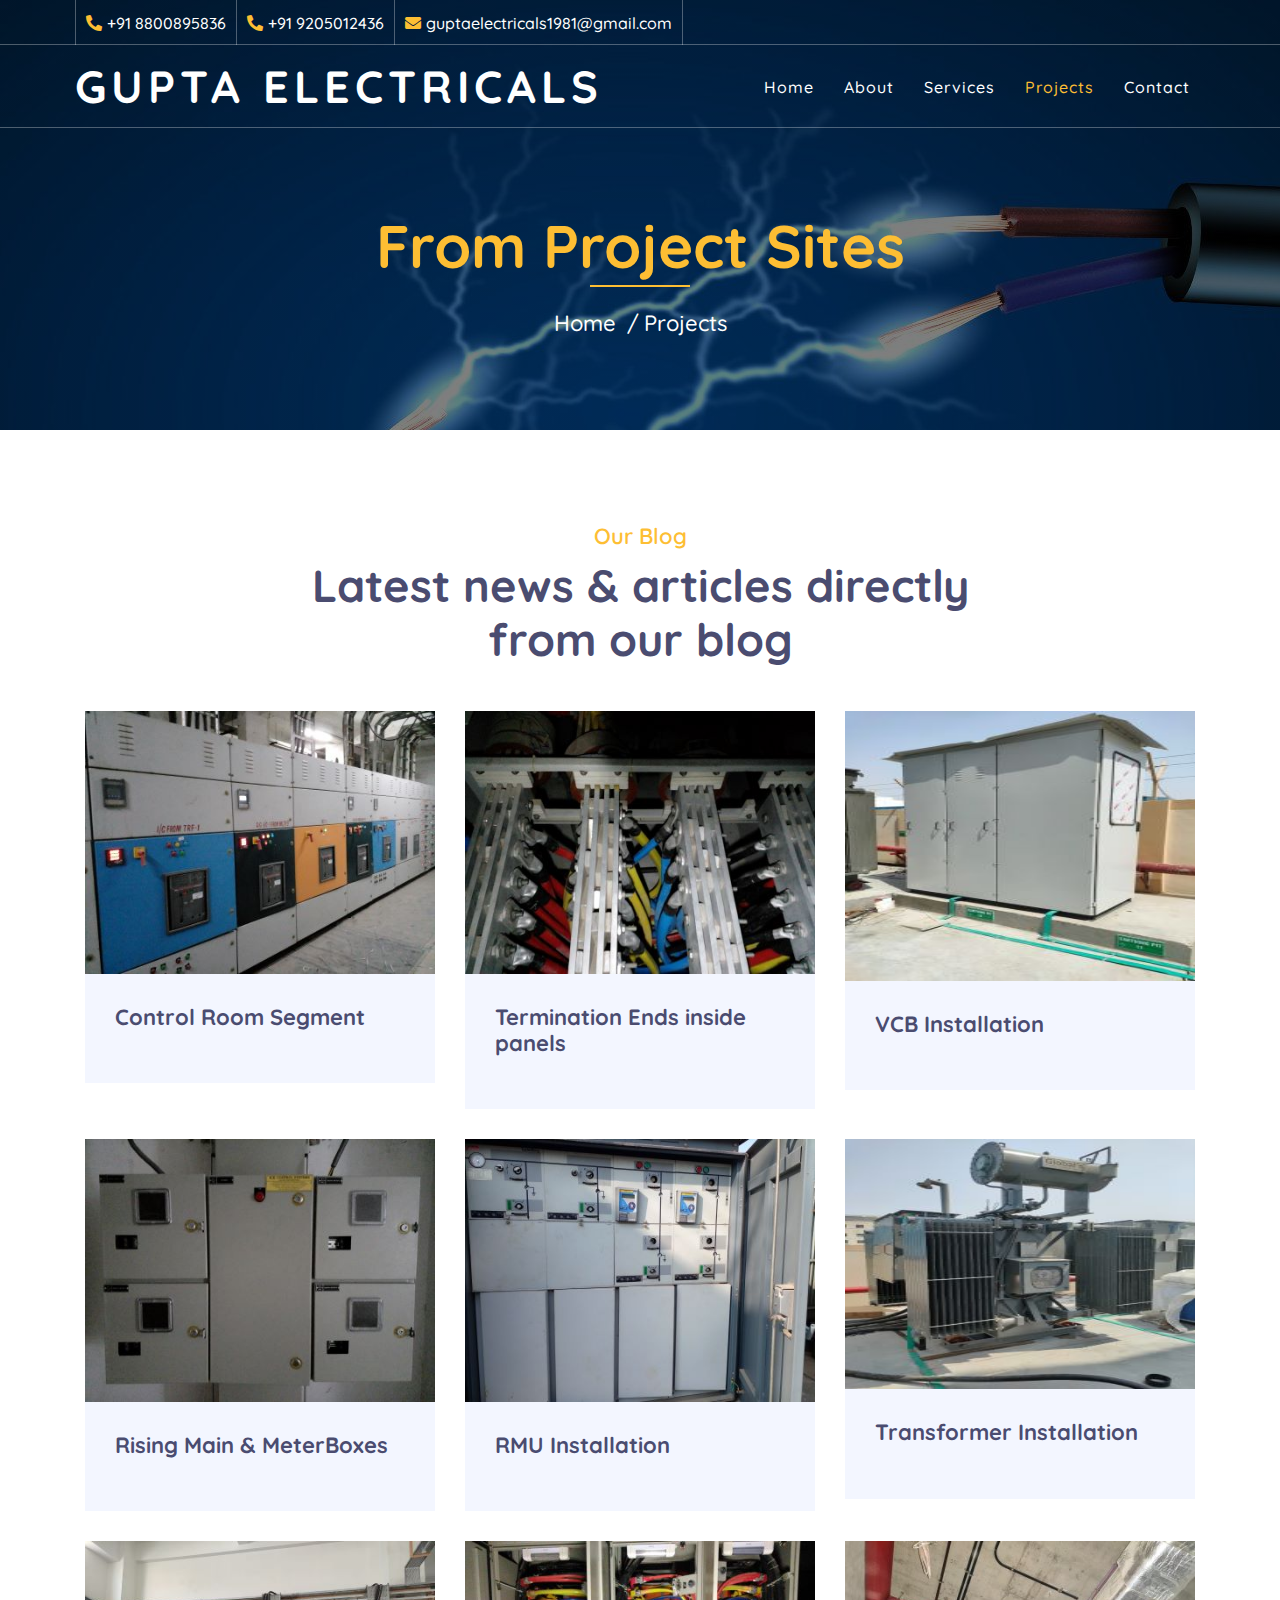
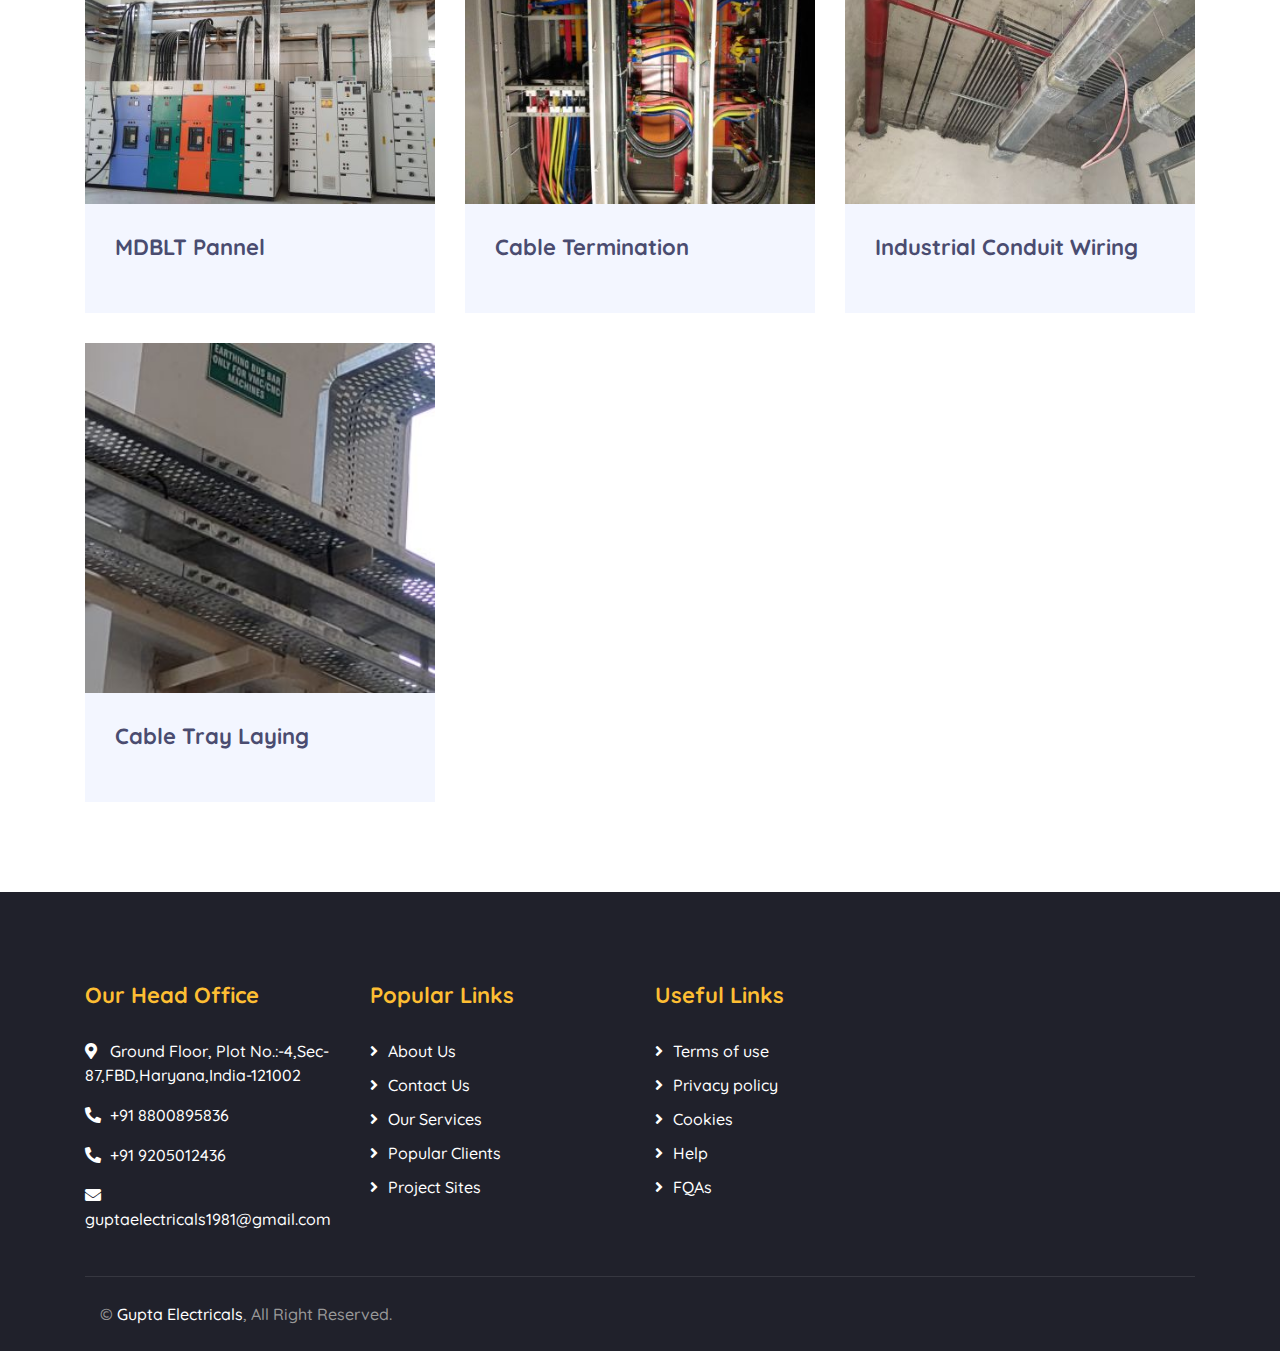
==== projects.html @ f9ee36ad "first commit" ====
<!DOCTYPE html>
<html lang="en">
  <head>
    <meta charset="utf-8" />
    <title>Gupta Electricals-Projects</title>
    <meta content="width=device-width, initial-scale=1.0" name="viewport" />
    <meta content="Free Website Template" name="keywords" />
    <meta content="Free Website Template" name="description" />

    <!-- Favicon -->
    <link href="img/favicon.ico" rel="icon" />

    <!-- Google Font -->
    <link
      href="https://fonts.googleapis.com/css2?family=Quicksand:wght@300;400;500;600;700&display=swap"
      rel="stylesheet"
    />

    <!-- CSS Libraries -->
    <link
      href="https://stackpath.bootstrapcdn.com/bootstrap/4.4.1/css/bootstrap.min.css"
      rel="stylesheet"
    />
    <link
      href="https://cdnjs.cloudflare.com/ajax/libs/font-awesome/5.10.0/css/all.min.css"
      rel="stylesheet"
    />
    <link href="lib/flaticon/font/flaticon.css" rel="stylesheet" />
    <link href="lib/animate/animate.min.css" rel="stylesheet" />
    <link href="lib/owlcarousel/assets/owl.carousel.min.css" rel="stylesheet" />

    <!-- Template Stylesheet -->
    <link href="css/style.css" rel="stylesheet" />
  </head>

  <body>
    <!-- Top Bar Start -->
    <div class="top-bar d-none d-md-block">
      <div class="container-fluid">
        <div class="row">
          <div class="col-md-8">
            <div class="top-bar-left">
              <div class="text">
                <i class="fa fa-phone-alt"></i>
                <p>+91 8800895836</p>
              </div>

              <div class="text">
                <i class="fa fa-phone-alt"></i>

                <p>+91 9205012436</p>
              </div>
              <div class="text">
                <i class="fa fa-envelope"></i>
                <p>guptaelectricals1981@gmail.com</p>
              </div>
            </div>
          </div>
          <!-- <div class="col-md-4">
            <div class="top-bar-right">
              <div class="social">
                <a href=""><i class="fab fa-twitter"></i></a>
                <a href=""><i class="fab fa-facebook-f"></i></a>
                <a href=""><i class="fab fa-linkedin-in"></i></a>
                <a href=""><i class="fab fa-instagram"></i></a>
              </div>
            </div>
          </div> -->
        </div>
      </div>
    </div>
    <!-- Top Bar End -->

    <!-- Nav Bar Start -->
    <div class="navbar navbar-expand-lg bg-dark navbar-dark">
      <div class="container-fluid">
        <a href="index.html" class="navbar-brand">GUPTA ELECTRICALS</a>
        <button
          type="button"
          class="navbar-toggler"
          data-toggle="collapse"
          data-target="#navbarCollapse"
        >
          <span class="navbar-toggler-icon"></span>
        </button>

        <div
          class="collapse navbar-collapse justify-content-between"
          id="navbarCollapse"
        >
          <div class="navbar-nav ml-auto">
            <a href="index.html" class="nav-item nav-link">Home</a>
            <a href="about.html" class="nav-item nav-link">About</a>
            <a href="services.html" class="nav-item nav-link">Services</a>

            <a href="projects.html" class="nav-item nav-link active"
              >Projects</a
            >
            <!-- <div class="nav-item dropdown">
              <a
                href="#"
                class="nav-link dropdown-toggle"
                data-toggle="dropdown"
                >Pages</a
              >
              <div class="dropdown-menu">
                <a href="single.html" class="dropdown-item">Detail Page</a>
                <a href="service.html" class="dropdown-item">What We Do</a>
                <a href="team.html" class="dropdown-item">Meet The Team</a>
                <a href="donate.html" class="dropdown-item">Donate Now</a>
                <a href="volunteer.html" class="dropdown-item"
                  >Become A Volunteer</a
                >
              </div>
            </div> -->
            <a href="contact.html" class="nav-item nav-link">Contact</a>
          </div>
        </div>
      </div>
    </div>
    <!-- Nav Bar End -->

    <!-- Page Header Start -->
    <div class="page-header">
      <div class="container">
        <div class="row">
          <div class="col-12">
            <h2>From Project Sites</h2>
          </div>
          <div class="col-12">
            <a href="">Home</a>
            <a href="">Projects</a>
          </div>
        </div>
      </div>
    </div>
    <!-- Page Header End -->

    <!-- Blog Start -->
    <div class="blog">
      <div class="container">
        <div class="section-header text-center">
          <p>Our Blog</p>
          <h2>Latest news & articles directly from our blog</h2>
        </div>
        <div class="row">
          <div class="col-lg-4">
            <div class="blog-item">
              <div class="blog-img">
                <img src="img/sites-1.jpg" alt="Image" />
              </div>
              <div class="blog-text">
                <h3><a href="#">Control Room Segment</a></h3>
              </div>
            </div>
          </div>
          <div class="col-lg-4">
            <div class="blog-item">
              <div class="blog-img">
                <img src="img/sites-2.jpg" alt="Image" />
              </div>
              <div class="blog-text">
                <h3><a href="#">Termination Ends inside panels</a></h3>
              </div>
            </div>
          </div>
          <div class="col-lg-4">
            <div class="blog-item">
              <div class="blog-img">
                <img src="img/projects-6.jpg" height="270" alt="Image" />
              </div>
              <div class="blog-text">
                <h3><a href="#">VCB Installation</a></h3>
              </div>
            </div>
          </div>
          <div class="col-lg-4">
            <div class="blog-item">
              <div class="blog-img">
                <img src="img/projects-12.jpg" alt="Image" />
              </div>
              <div class="blog-text">
                <h3><a href="#">Rising Main & MeterBoxes</a></h3>
              </div>
            </div>
          </div>
          <div class="col-lg-4">
            <div class="blog-item">
              <div class="blog-img">
                <img src="img/projects-11.jpg" alt="Image" />
              </div>
              <div class="blog-text">
                <h3><a href="#">RMU Installation</a></h3>
              </div>
            </div>
          </div>
          <div class="col-lg-4">
            <div class="blog-item">
              <div class="blog-img">
                <img src="img/projects-13.jpg" height="250" alt="Image" />
              </div>
              <div class="blog-text">
                <h3><a href="#">Transformer Installation</a></h3>
              </div>
            </div>
          </div>
          <div class="col-lg-4">
            <div class="blog-item">
              <div class="blog-img">
                <img width="10" src="img/projects-3.jpg" alt="Image" />
              </div>
              <div class="blog-text">
                <h3><a href="#">MDBLT Pannel</a></h3>
              </div>
            </div>
          </div>
          <div class="col-lg-4">
            <div class="blog-item">
              <div class="blog-img">
                <img src="img/projects-5.jpg" alt="Image" />
              </div>
              <div class="blog-text">
                <h3><a href="#">Cable Termination</a></h3>
              </div>
            </div>
          </div>
          <div class="col-lg-4">
            <div class="blog-item">
              <div class="blog-img">
                <img src="img/projects-10.jpg" alt="Image" />
              </div>
              <div class="blog-text">
                <h3><a href="#">Industrial Conduit Wiring</a></h3>
              </div>
            </div>
          </div>
          <div class="col-lg-4">
            <div class="blog-item">
              <div class="blog-img">
                <img src="img/projects-4.jpg" alt="Image" />
              </div>
              <div class="blog-text">
                <h3><a href="#">Cable Tray Laying</a></h3>
              </div>
            </div>
          </div>
        </div>
      </div>
    </div>
    <!-- Blog End -->

    <!-- Footer Start -->
    <div class="footer">
      <div class="container">
        <div class="row">
          <div class="col-lg-3 col-md-6">
            <div class="footer-contact">
              <h2>Our Head Office</h2>
              <p>
                <i class="fa fa-map-marker-alt"></i>Ground Floor, Plot
                No.:-4,Sec-87,FBD,Haryana,India-121002
              </p>
              <p><i class="fa fa-phone-alt"></i>+91 8800895836</p>
              <p><i class="fa fa-phone-alt"></i>+91 9205012436</p>
              <p>
                <i class="fa fa-envelope"></i>guptaelectricals1981@gmail.com
              </p>
            </div>
          </div>
          <div class="col-lg-3 col-md-6">
            <div class="footer-link">
              <h2>Popular Links</h2>
              <a href="">About Us</a>
              <a href="">Contact Us</a>
              <a href="">Our Services</a>
              <a href="">Popular Clients</a>
              <a href="">Project Sites</a>
            </div>
          </div>
          <div class="col-lg-3 col-md-6">
            <div class="footer-link">
              <h2>Useful Links</h2>
              <a href="">Terms of use</a>
              <a href="">Privacy policy</a>
              <a href="">Cookies</a>
              <a href="">Help</a>
              <a href="">FQAs</a>
            </div>
          </div>
        </div>
      </div>
      <div class="container copyright">
        <div class="row">
          <div class="col-md-6">
            <p>&copy; <a href="#">Gupta Electricals</a>, All Right Reserved.</p>
          </div>
          <div class="col-md-6"></div>
        </div>
      </div>
    </div>
    <!-- Footer End -->

    <!-- Back to top button -->
    <a href="#" class="back-to-top"><i class="fa fa-chevron-up"></i></a>

    <!-- Pre Loader -->
    <div id="loader" class="show">
      <div class="loader"></div>
    </div>

    <!-- JavaScript Libraries -->
    <script src="https://code.jquery.com/jquery-3.4.1.min.js"></script>
    <script src="https://stackpath.bootstrapcdn.com/bootstrap/4.4.1/js/bootstrap.bundle.min.js"></script>
    <script src="lib/easing/easing.min.js"></script>
    <script src="lib/owlcarousel/owl.carousel.min.js"></script>
    <script src="lib/waypoints/waypoints.min.js"></script>
    <script src="lib/counterup/counterup.min.js"></script>
    <script src="lib/parallax/parallax.min.js"></script>

    <!-- Contact Javascript File -->
    <script src="mail/jqBootstrapValidation.min.js"></script>
    <script src="mail/contact.js"></script>

    <!-- Template Javascript -->
    <script src="js/main.js"></script>
  </body>
</html>
---- lib/flaticon/font/flaticon.css ----
/*
  	Flaticon icon font: Flaticon
  	Creation date: 30/09/2020 10:47
  	*/

@font-face {
  font-family: "Flaticon";
  src: url("./Flaticon.eot");
  src: url("./Flaticon.eot?#iefix") format("embedded-opentype"),
       url("./Flaticon.woff2") format("woff2"),
       url("./Flaticon.woff") format("woff"),
       url("./Flaticon.ttf") format("truetype"),
       url("./Flaticon.svg#Flaticon") format("svg");
  font-weight: normal;
  font-style: normal;
}

@media screen and (-webkit-min-device-pixel-ratio:0) {
  @font-face {
    font-family: "Flaticon";
    src: url("./Flaticon.svg#Flaticon") format("svg");
  }
}

[class^="flaticon-"]:before, [class*=" flaticon-"]:before,
[class^="flaticon-"]:after, [class*=" flaticon-"]:after {   
  font-family: Flaticon;
        font-size: 20px;
font-style: normal;
margin-left: 20px;
}

.flaticon-water:before { content: "\f100"; }
.flaticon-healthcare:before { content: "\f101"; }
.flaticon-diet:before { content: "\f102"; }
.flaticon-education:before { content: "\f103"; }
.flaticon-home:before { content: "\f104"; }
.flaticon-charity:before { content: "\f105"; }
.flaticon-social-care:before { content: "\f106"; }
.flaticon-kindness:before { content: "\f107"; }
.flaticon-donation:before { content: "\f108"; }
.flaticon-woman:before { content: "\f109"; }
---- css/style.css ----
/*******************************/
/********* General CSS *********/
/*******************************/
body {
  color: #777777;
  font-weight: 500;
  background: #ffffff;
  font-family: "Quicksand", sans-serif;
}

h1,
h2,
h3,
h4,
h5,
h6 {
  color: #4a4c70;
}

a {
  color: #4a4c70;
  transition: 0.3s;
}

a:hover,
a:active,
a:focus {
  color: #fdbe33;
  outline: none;
  text-decoration: none;
}

.btn.btn-custom {
  padding: 12px 20px;
  text-align: center;
  font-size: 16px;
  font-weight: 500;
  color: #777777;
  border-radius: 0;
  border: 2px solid #fdbe33;
  box-shadow: inset 0 0 0 0 #fdbe33;
  transition: ease-out 0.3s;
  -webkit-transition: ease-out 0.3s;
  -moz-transition: ease-out 0.3s;
}

.btn.btn-custom:hover {
  color: #20212b;
  box-shadow: inset 0 0 0 30px #fdbe33;
}

.btn:focus,
.form-control:focus {
  box-shadow: none;
}

.container-fluid {
  max-width: 1366px;
}

[class^="flaticon-"]:before,
[class*=" flaticon-"]:before,
[class^="flaticon-"]:after,
[class*=" flaticon-"]:after {
  font-size: inherit;
  margin-left: 0;
}

/**********************************/
/****** Loader & Back to Top ******/
/**********************************/
#loader {
  position: fixed;
  top: 0;
  right: 0;
  bottom: 0;
  left: 0;
  display: flex;
  align-items: center;
  justify-content: center;
  background: #ffffff;
  opacity: 0;
  visibility: hidden;
  -webkit-transition: opacity 0.3s ease-out, visibility 0s linear 0.3s;
  -o-transition: opacity 0.3s ease-out, visibility 0s linear 0.3s;
  transition: opacity 0.3s ease-out, visibility 0s linear 0.3s;
  z-index: 999;
}

#loader.show {
  -webkit-transition: opacity 0.6s ease-out, visibility 0s linear 0s;
  -o-transition: opacity 0.6s ease-out, visibility 0s linear 0s;
  transition: opacity 0.6s ease-out, visibility 0s linear 0s;
  visibility: visible;
  opacity: 1;
}

#loader .loader {
  position: relative;
  width: 45px;
  height: 45px;
  border: 5px solid #dddddd;
  border-top: 5px solid #fdbe33;
  border-radius: 50%;
  -webkit-animation: spin 2s linear infinite;
  animation: spin 2s linear infinite;
}

@-webkit-keyframes spin {
  0% {
    -webkit-transform: rotate(0deg);
  }
  100% {
    -webkit-transform: rotate(360deg);
  }
}

@keyframes spin {
  0% {
    transform: rotate(0deg);
  }
  100% {
    transform: rotate(360deg);
  }
}

.back-to-top {
  position: fixed;
  display: none;
  background: #fdbe33;
  width: 44px;
  height: 44px;
  text-align: center;
  line-height: 1;
  font-size: 22px;
  right: 15px;
  bottom: 15px;
  transition: background 0.5s;
  z-index: 9;
}

.back-to-top i {
  color: #4a4c70;
  padding-top: 10px;
}

.back-to-top:hover {
  background: #4a4c70;
}

.back-to-top:hover i {
  color: #fdbe33;
}

/**********************************/
/********** Top Bar CSS ***********/
/**********************************/
.top-bar {
  position: absolute;
  height: 45px;
  width: 100%;
  top: 0;
  left: 0;
  z-index: 3;
  border-bottom: 1px solid rgba(255, 255, 255, 0.3);
}

.top-bar .top-bar-left {
  display: flex;
  align-items: center;
  justify-content: flex-start;
}

.top-bar .top-bar-right {
  display: flex;
  align-items: center;
  justify-content: flex-end;
}

.top-bar .text {
  display: flex;
  align-items: center;
  justify-content: center;
  flex-direction: row;
  height: 45px;
  padding: 0 10px;
  text-align: center;
  border-left: 1px solid rgba(255, 255, 255, 0.3);
}

.top-bar .text:last-child {
  border-right: 1px solid rgba(255, 255, 255, 0.3);
}

.top-bar .text i {
  font-size: 16px;
  color: #fdbe33;
  margin-right: 5px;
}

.top-bar .text p {
  color: #ffffff;
  font-size: 16px;
  font-weight: 500;
  margin: 0;
}

.top-bar .social {
  display: flex;
  height: 45px;
  font-size: 0;
  justify-content: flex-end;
}

.top-bar .social a {
  display: flex;
  align-items: center;
  justify-content: center;
  width: 45px;
  height: 100%;
  font-size: 16px;
  color: #fdbe33;
  border-right: 1px solid rgba(255, 255, 255, 0.3);
}

.top-bar .social a:first-child {
  border-left: 1px solid rgba(255, 255, 255, 0.3);
}

.top-bar .social a:hover {
  color: #ffffff;
  background: #fdbe33;
}

@media (min-width: 992px) {
  .top-bar {
    padding: 0 60px;
  }
}

/**********************************/
/*********** Nav Bar CSS **********/
/**********************************/
.navbar {
  position: relative;
  transition: 0.5s;
  z-index: 999;
}

.navbar.nav-sticky {
  position: fixed;
  top: 0;
  width: 100%;
  box-shadow: 0 2px 5px rgba(0, 0, 0, 0.3);
  transition: 0.5s;
}

.navbar .navbar-brand {
  margin: 0;
  color: #ffffff;
  font-size: 45px;
  line-height: 0px;
  font-weight: 700;
  letter-spacing: 5px;
  text-transform: uppercase;
}

.navbar .navbar-brand img {
  max-width: 100%;
  max-height: 40px;
}

.navbar-dark .navbar-nav .nav-link,
.navbar-dark .navbar-nav .nav-link:focus,
.navbar-dark .navbar-nav .nav-link:hover,
.navbar-dark .navbar-nav .nav-link.active {
  padding: 10px 15px 8px 15px;
  color: #ffffff;
}

.navbar-dark .navbar-nav .nav-link:hover,
.navbar-dark .navbar-nav .nav-link.active {
  color: #fdbe33;
  transition: none;
}

.navbar .dropdown-menu {
  margin-top: 0;
  border: 0;
  border-radius: 0;
  background: #f8f9fa;
}

@media (min-width: 992px) {
  .navbar {
    position: absolute;
    width: 100%;
    top: 45px;
    padding: 20px 60px;
    background: transparent !important;
    border-bottom: 1px solid rgba(255, 255, 255, 0.3);
    z-index: 9;
  }

  .navbar.nav-sticky {
    padding: 10px 60px;
    background: #20212b !important;
    border-bottom: none;
  }

  .page .navbar {
    background: #20212b !important;
  }

  .navbar a.nav-link {
    padding: 8px 15px;
    font-size: 16px;
    letter-spacing: 1px;
  }
}

@media (max-width: 991.98px) {
  .navbar {
    padding: 15px;
    background: #20212b !important;
  }

  .navbar a.nav-link {
    padding: 5px;
  }

  .navbar .dropdown-menu {
    box-shadow: none;
  }
}

/*******************************/
/********** Hero CSS ***********/
/*******************************/
.carousel {
  position: relative;
  width: 100%;
  min-height: 300px;
  background: #ffffff;
  margin-bottom: 45px;
}

.carousel .container-fluid {
  padding: 0;
}

.carousel .carousel-item {
  position: relative;
  width: 100%;
  min-height: 300px;
  display: flex;
  align-items: center;
  justify-content: center;
  flex-direction: column;
}

.carousel .carousel-img {
  position: relative;
  width: 100%;
  height: 100%;
  min-height: 300px;
  text-align: right;
  overflow: hidden;
}

.carousel .carousel-img::after {
  position: absolute;
  content: "";
  top: 0;
  right: 0;
  bottom: 0;
  left: 0;
  background: rgba(0, 0, 0, 0.5);
  z-index: 1;
}

.carousel .carousel-img img {
  width: 100%;
  height: 100%;
  object-fit: cover;
}

.carousel .carousel-text {
  position: absolute;
  max-width: 700px;
  display: flex;
  align-items: center;
  justify-content: center;
  flex-direction: column;
  z-index: 2;
}

.carousel .carousel-text h1 {
  text-align: center;
  color: #ffffff;
  font-size: 60px;
  font-weight: 700;
  margin-bottom: 20px;
}

.carousel .carousel-text p {
  color: #ffffff;
  text-align: center;
  font-size: 20px;
  margin-bottom: 25px;
}

.carousel .carousel-btn .btn.btn-custom {
  color: #ffffff;
}

.carousel .carousel-btn .btn.btn-custom:hover {
  color: #20212b;
}

.carousel .carousel-btn .btn:first-child {
  margin-right: 15px;
}

.carousel .owl-nav {
  position: absolute;
  width: 100%;
  height: 60px;
  top: calc(50% - 30px);
  left: 0;
  display: flex;
  justify-content: space-between;
  z-index: 9;
}

.carousel .owl-nav .owl-prev,
.carousel .owl-nav .owl-next {
  width: 60px;
  height: 60px;
  display: flex;
  align-items: center;
  justify-content: center;
  color: #fdbe33;
  background: rgba(256, 256, 256, 0.2);
  font-size: 22px;
  transition: 0.3s;
}

.carousel .owl-nav .owl-prev:hover,
.carousel .owl-nav .owl-next:hover {
  color: #ffffff;
  background: #fdbe33;
}

.carousel .owl-nav .owl-prev {
  margin-right: 2px;
}

.carousel .animated {
  -webkit-animation-duration: 1s;
  animation-duration: 1s;
}

#videoModal .modal-dialog {
  position: relative;
  max-width: 800px;
  margin: 60px auto 0 auto;
}

#videoModal .modal-body {
  position: relative;
  padding: 0px;
}

#videoModal .close {
  position: absolute;
  width: 30px;
  height: 30px;
  right: 0px;
  top: -30px;
  z-index: 999;
  font-size: 30px;
  font-weight: normal;
  color: #ffffff;
  background: #000000;
  opacity: 1;
}

@media (max-width: 991.98px) {
  .carousel .carousel-text h1 {
    font-size: 35px;
  }

  .carousel .carousel-text p {
    font-size: 16px;
  }

  .carousel .carousel-text .btn {
    padding: 12px 30px;
    font-size: 15px;
    letter-spacing: 0;
  }
}

@media (max-width: 767.98px) {
  .carousel .carousel-text h1 {
    font-size: 30px;
  }

  .carousel .carousel-text .btn {
    padding: 10px 25px;
    font-size: 15px;
    letter-spacing: 0;
  }
}

@media (max-width: 575.98px) {
  .carousel .carousel-text h1 {
    font-size: 25px;
  }

  .carousel .carousel-text .btn {
    padding: 8px 20px;
    font-size: 14px;
    letter-spacing: 0;
  }
}

/*******************************/
/******* Page Header CSS *******/
/*******************************/
.page-header {
  position: relative;
  margin-bottom: 45px;
  padding: 210px 0 90px 0;
  text-align: center;
  background: linear-gradient(rgba(0, 0, 0, 0.5), rgba(0, 0, 0, 0.5)),
    url(../img/wp8213823.jpg);
  background-attachment: fixed;
  background-position: center;
  background-repeat: no-repeat;
  background-size: cover;
}

.page-header h2 {
  position: relative;
  color: #fdbe33;
  font-size: 60px;
  font-weight: 700;
  margin-bottom: 20px;
  padding-bottom: 5px;
}

.page-header h2::after {
  position: absolute;
  content: "";
  width: 100px;
  height: 2px;
  left: calc(50% - 50px);
  bottom: 0;
  background: #fdbe33;
}

.page-header a {
  position: relative;
  padding: 0 12px;
  font-size: 22px;
  color: #ffffff;
}

.page-header a:hover {
  color: #fdbe33;
}

.page-header a::after {
  position: absolute;
  content: "/";
  width: 8px;
  height: 8px;
  top: -2px;
  right: -7px;
  text-align: center;
  color: #ffffff;
}

.page-header a:last-child::after {
  display: none;
}

@media (max-width: 991.98px) {
  .page-header {
    padding: 60px 0;
  }

  .page-header h2 {
    font-size: 45px;
  }

  .page-header a {
    font-size: 20px;
  }
}

@media (max-width: 767.98px) {
  .page-header {
    padding: 45px 0;
  }

  .page-header h2 {
    font-size: 35px;
  }

  .page-header a {
    font-size: 18px;
  }
}

/*******************************/
/******* Section Header ********/
/*******************************/
.section-header {
  position: relative;
  width: 100%;
  max-width: 700px;
  margin: 0 auto 45px auto;
}

.section-header p {
  margin-bottom: 5px;
  position: relative;
  font-size: 22px;
  font-weight: 600;
  text-transform: capitalize;
  color: #fdbe33;
}

.section-header h2 {
  margin: 0;
  font-size: 45px;
  font-weight: 700;
}

@media (max-width: 991.98px) {
  .section-header h2 {
    font-size: 45px;
  }
}

@media (max-width: 767.98px) {
  .section-header h2 {
    font-size: 40px;
  }
}

@media (max-width: 575.98px) {
  .section-header h2 {
    font-size: 35px;
  }
}

/*******************************/
/********** About CSS **********/
/*******************************/
.about {
  position: relative;
  width: 100%;
  padding: 45px 0;
}

.about .section-header {
  margin-bottom: 30px;
  margin-left: 0;
}

.about .about-img {
  width: 100%;
  height: 100vh;
}

.about .about-tab {
  width: 100%;
}

.about .about-tab .nav.nav-pills .nav-link {
  padding: 8px;
  font-weight: 600;
  background: none;
  border-radius: 0;
  border-bottom: 1px solid rgba(0, 0, 0, 0.15);
  transition: none;
}

.about .about-tab .nav.nav-pills .nav-link:hover,
.about .about-tab .nav.nav-pills .nav-link.active {
  color: #fdbe33;
  padding-bottom: 7px;
  border-bottom: 3px solid #fdbe33;
}

.about .about-tab .tab-content {
  padding: 15px 0 0 0;
  background: transparent;
}

.about .about-tab .tab-content .container {
  padding: 0;
}

@media (max-width: 991.98px) {
  .about .section-header {
    margin-top: 30px;
  }
}

/*******************************/
/********* Service CSS *********/
/*******************************/
.service {
  position: relative;
  width: 100%;
  padding: 45px 0 15px 0;
}

.service .service-item {
  position: relative;
  width: 100%;
  display: flex;
  justify-content: space-between;
  margin-bottom: 45px;
  transition: 0.3s;
}

.service .service-icon {
  position: relative;
  width: 60px;
}

.service .service-icon i {
  position: relative;
  display: block;
  color: #fdbe33;
  font-size: 60px;
  line-height: 60px;
  margin-top: 5px;
}

.service .service-text {
  position: relative;
  margin-left: 20px;
  padding-left: 20px;
}

.service .service-text::before {
  position: absolute;
  content: "";
  width: 1px;
  height: calc(100% - 10px);
  top: 5px;
  left: 0;
  background: rgba(0, 0, 0, 0.1);
}

.service .service-text::after {
  position: absolute;
  content: "";
  width: 3px;
  height: 40px;
  top: calc(50% - 20px);
  left: -1px;
  background: #fdbe33;
}

.service .service-text h3 {
  margin-bottom: 10px;
  font-size: 22px;
  font-weight: 700;
  letter-spacing: 1px;
}

.service .service-text p {
  margin: 0;
}

/*******************************/
/********* Donate CSS **********/
/*******************************/
.donate {
  position: relative;
  width: 100%;
  margin: 45px 0;
  background: rgba(0, 0, 0, 0.5);
}

.donate .donate-content {
  padding: 45px 0 15px 0;
}

.container .donate {
  margin: 90px 0;
}

.container .donate .donate-content {
  padding: 45px 30px 15px 30px;
}

.donate .donate-content .section-header {
  margin-bottom: 30px;
}

.donate .donate-content .section-header h2 {
  color: #ffffff;
}

.donate .donate-text p {
  color: #ffffff;
  font-size: 18px;
}

.donate .donate-form {
  padding: 90px 30px;
  background: #fdbe33;
}

.donate .donate-form .control-group {
  margin-bottom: 15px;
}

.donate .donate-form .form-control {
  height: 60px;
  color: #ffffff;
  padding: 0 15px;
  border-radius: 0;
  border: 1px solid #ffffff;
  background: transparent;
}

.donate .donate-form .form-control::placeholder {
  color: #ffffff;
  opacity: 1;
}

.donate .donate-form .form-control:-ms-input-placeholder,
.donate .donate-form .form-control::-ms-input-placeholder {
  color: #ffffff;
}

.donate .donate-form .btn-group {
  display: flex;
  justify-content: space-between;
  margin-bottom: 15px;
}

.donate .donate-form .btn.btn-custom {
  padding: 15px 0;
  width: 100%;
  height: 60px;
  color: #ffffff;
  border: 1px solid #ffffff;
  box-shadow: inset 0 0 0 0 #ffffff;
}

.donate .donate-form .btn.btn-custom:hover,
.donate .donate-form .btn.btn-custom.active {
  color: #fdbe33;
  border: 1px solid #ffffff;
  box-shadow: inset 0 0 0 30px #ffffff;
}

/*******************************/
/********** Causes CSS *********/
/*******************************/
.causes {
  position: relative;
  width: 100%;
  padding: 45px 0;
}

.causes .causes-carousel {
  width: calc(100% + 30px);
  margin-left: -15px;
  margin-right: -15px;
}

.causes .causes-item {
  margin: 0 15px;
  overflow: hidden;
  background: #f3f6ff;
}

.causes .causes-img {
  overflow: hidden;
}

.causes .causes-img img {
  width: 100%;
  transition: 0.3s;
}

.causes .causes-item:hover img {
  transform: scale(1.1);
}

.causes .causes-progress {
  width: 100%;
  margin-top: 32px;
  padding: 30px 30px 20px 30px;
}

.causes .progress {
  height: 10px;
  border-radius: 0;
  background: #dddddd;
  overflow: visible;
}

.causes .progress .progress-bar {
  position: relative;
  width: 0px;
  background: #fdbe33;
  overflow: visible;
  transition: 2s;
}

.causes .progress-bar span {
  position: absolute;
  top: -32px;
  right: 0;
  height: 23px;
  display: inline-block;
  padding: 2px 6px;
  background: #fdbe33;
  color: #20212b;
}

.causes .progress-bar span::after {
  position: absolute;
  content: "";
  width: 0;
  height: 0;
  top: 23px;
  left: calc(50% - 6px);
  border: 6px solid;
  border-color: #fdbe33 transparent transparent transparent;
}

.causes .progress-text {
  margin-top: 5px;
  display: flex;
  justify-content: space-between;
}

.causes .progress-text p {
  margin: 0;
}

.causes .causes-text {
  padding: 0 30px;
}

.causes .causes-text h3 {
  font-size: 22px;
  font-weight: 700;
}

.causes .causes-text p {
  margin: 0;
}

.causes .causes-btn {
  margin-top: 25px;
  display: flex;
  justify-content: space-between;
}

.causes .causes-btn .btn {
  padding: 10px 0;
  width: 50%;
}

.causes .causes-btn .btn:last-child {
  color: #20212b;
  background: #fdbe33;
}

.causes .causes-btn .btn:last-child:hover {
  color: #ffffff;
}

/*******************************/
/********** Facts CSS **********/
/*******************************/
.facts {
  position: relative;
  width: 100%;
  min-height: 400px;
  margin: 45px 0;
  display: flex;
  align-items: center;
  background: rgba(0, 0, 0, 0.5);
}

.facts .facts-item {
  display: flex;
  flex-direction: row;
  margin: 25px 0;
}

.facts .facts-item i {
  margin-top: 10px;
  font-size: 60px;
  line-height: 60px;
  color: #fdbe33;
}

.facts .facts-text {
  padding-left: 20px;
}

.facts .facts-text h3 {
  position: relative;
  display: inline-block;
  color: #ffffff;
  font-size: 45px;
  font-weight: 700;
}

.facts .facts-text h3::after {
  position: absolute;
  top: 0px;
  color: #ffffff;
  font-size: 25px;
  font-family: "Font Awesome 5 Free";
  font-weight: 900;
}

.facts .facts-text h3.facts-plus::after {
  content: "\f067";
  right: -25px;
}

.facts .facts-text h3.facts-dollar::after {
  content: "\f155";
  right: -18px;
}

.facts .facts-text p {
  color: #ffffff;
  font-size: 22px;
  font-weight: 600;
  margin: 0;
}

/*******************************/
/*********** Team CSS **********/
/*******************************/
.team {
  position: relative;
  width: 100%;
  padding: 45px 0 15px 0;
}

.team .team-item {
  position: relative;
  margin-bottom: 35px;
}

.team .team-img {
  position: relative;
  overflow: hidden;
}

.team .team-img img {
  width: 100%;
  transform: scale(1.1);
  margin-bottom: -15px;
  transition: 0.3s;
}

.team .team-item:hover img {
  margin: -15px 0 0 0;
}

.team .team-text {
  position: absolute;
  width: calc(100% - 40px);
  height: 96px;
  bottom: 0;
  left: 20px;
  padding: 22px 0;
  text-align: center;
  background: #ffffff;
  transition: 0.3s;
  overflow: hidden;
}

.team .team-text h2 {
  font-size: 18px;
  font-weight: 700;
  margin-bottom: 10px;
}

.team .team-text p {
  margin-bottom: 20px;
}

.team .team-social {
  position: relative;
  font-size: 0;
}

.team .team-social a {
  display: inline-block;
  width: 35px;
  height: 35px;
  margin: 0 3px;
  padding: 5px 0;
  text-align: center;
  font-size: 14px;
  color: #4a4c70;
  border: 2px solid #fdbe33;
  transition: 0.3s;
}

.team .team-social a:hover {
  color: #20212b;
  background: #fdbe33;
}

.team .team-item:hover .team-text {
  height: 160px;
}

/*******************************/
/******* Testimonial CSS *******/
/*******************************/
.testimonial {
  position: relative;
  width: 100%;
  padding: 45px 0;
}

.testimonial .testimonials-carousel {
  position: relative;
  width: calc(100% + 30px);
  margin: 0 -15px;
}

.testimonial .testimonial-item {
  position: relative;
  width: 100%;
  padding: 0 15px;
  display: flex;
  flex-direction: column;
  overflow: hidden;
}

.testimonial .testimonial-profile {
  display: flex;
  align-items: center;
  margin-bottom: 15px;
  border-bottom: 1px solid rgba(0, 0, 0, 0.1);
}

.testimonial .testimonial-profile img {
  width: 80px;
  margin-bottom: -1px;
}

.testimonial .testimonial-name {
  padding-left: 15px;
  width: calc(100% - 95px);
}

.testimonial .testimonial-name h3 {
  font-size: 20px;
  font-weight: 600;
  margin-bottom: 5px;
}

.testimonial .testimonial-name p {
  margin: 0;
  font-style: italic;
}

.testimonial .testimonial-text p {
  margin: 0;
}

.testimonial .owl-dots {
  margin-top: 15px;
  text-align: center;
}

.testimonial .owl-dot {
  display: inline-block;
  margin: 0 5px;
  width: 12px;
  height: 12px;
  border-radius: 0;
  background: #fdbe33;
}

.testimonial .owl-dot.active {
  background: #20212b;
}

/*******************************/
/******** Volunteer CSS ********/
/*******************************/
.volunteer {
  position: relative;
  width: 100%;
  margin: 45px 0;
  background: rgba(0, 0, 0, 0.5);
}

.volunteer .volunteer-content {
  padding: 30px 0 45px 0;
}

.container .volunteer {
  margin: 90px 0;
}

.container .volunteer .volunteer-content {
  padding: 45px 30px 15px 30px;
}

.volunteer .volunteer-content .section-header {
  margin-bottom: 30px;
}

.volunteer .volunteer-content .section-header h2 {
  color: #ffffff;
}

.volunteer .volunteer-text p {
  color: #ffffff;
  font-size: 18px;
}

.volunteer .volunteer-form {
  padding: 90px 30px;
  background: #fdbe33;
}

.volunteer .volunteer-form .control-group {
  margin-bottom: 15px;
}

.volunteer .volunteer-form .form-control {
  height: 60px;
  color: #ffffff;
  padding: 0 15px;
  border-radius: 0;
  border: 1px solid #ffffff;
  background: transparent;
}

.volunteer .volunteer-form textarea.form-control {
  height: 120px;
  padding: 15px;
}

.volunteer .volunteer-form .form-control::placeholder {
  color: #ffffff;
  opacity: 1;
}

.volunteer .volunteer-form .form-control:-ms-input-placeholder,
.volunteer .volunteer-form .form-control::-ms-input-placeholder {
  color: #ffffff;
}

.volunteer .volunteer-form .btn.btn-custom {
  padding: 15px 0;
  width: 100%;
  height: 60px;
  color: #ffffff;
  border: 1px solid #ffffff;
  box-shadow: inset 0 0 0 0 #ffffff;
}

.volunteer .volunteer-form .btn.btn-custom:hover {
  color: #fdbe33;
  border: 1px solid #ffffff;
  box-shadow: inset 0 0 0 30px #ffffff;
}

/*******************************/
/********** Event CSS **********/
/*******************************/
.event {
  position: relative;
  width: 100%;
  padding: 45px 0 15px 0;
}

.event .event-item {
  margin-bottom: 30px;
  background: #f3f6ff;
}

.event .event-item img {
  width: 100%;
}

.event .event-content {
  padding: 30px;
  display: flex;
}

.event .event-meta {
  margin-bottom: 15px;
  display: flex;
  flex-direction: column;
}

.event .event-meta p {
  position: relative;
  margin-bottom: 8px;
  padding-bottom: 8px;
  white-space: nowrap;
  border-bottom: 1px solid rgba(0, 0, 0, 0.15);
}

.event .event-meta p:last-child {
  border-bottom: none;
}

.event .event-meta i {
  color: #4a4c70;
  width: 25px;
}

.event .event-text {
  position: relative;
  margin-left: 20px;
  padding-left: 20px;
}

.event .event-text::before {
  position: absolute;
  content: "";
  width: 1px;
  height: calc(100% - 5px);
  top: 6px;
  left: 0;
  background: rgba(0, 0, 0, 0.15);
}

.event .event-text::after {
  position: absolute;
  content: "";
  width: 3px;
  height: 40px;
  top: calc(50% - 20px);
  left: -1px;
  background: #fdbe33;
}

.event .event-text h3 {
  font-size: 25px;
  font-weight: 700;
  margin-bottom: 10px;
}

.event .event-text p {
  margin: 0;
}

.event .btn.btn-custom {
  margin-top: 20px;
  padding: 8px 30px;
}

@media (max-width: 575.98px) {
  .event .event-content {
    flex-direction: column;
  }

  .event .event-meta {
    flex-direction: row;
  }

  .event .event-meta p {
    font-size: 14px;
    padding-right: 7px;
  }

  .event .event-meta p:last-child {
    border-bottom: 1px solid rgba(0, 0, 0, 0.15);
  }

  .event .event-meta i {
    width: 18px;
  }

  .event .event-text {
    margin: 0;
    padding: 0;
  }

  .event .event-text::before,
  .event .event-text::after {
    display: none;
  }
}

/*******************************/
/*********** Blog CSS **********/
/*******************************/
.blog {
  position: relative;
  width: 100%;
  padding: 45px 0 15px 0;
}

.blog .blog-item {
  margin-bottom: 30px;
  padding-bottom: 30px;
  background: #f3f6ff;
}

.blog .blog-img {
  width: 100%;
}

.blog .blog-img img {
  width: 100%;
}

.blog .blog-text {
  padding: 30px 30px 15px 30px;
}

.blog .blog-text h3 {
  font-size: 22px;
  font-weight: 700;
}

.blog .blog-text h3 a {
  color: #4a4c70;
}

.blog .blog-text h3 a:hover {
  color: #fdbe33;
}

.blog .blog-text p {
  margin: 0;
}

.blog .blog-meta {
  margin: 0 30px;
  padding-top: 15px;
  display: flex;
  border-top: 1px solid rgba(0, 0, 0, 0.15);
}

.blog .blog-meta p {
  margin: 0;
  color: #777777;
  padding: 0 30px;
  border-right: 1px solid rgba(0, 0, 0, 0.15);
}

.blog .blog-meta p:first-child {
  padding-left: 0;
}

.blog .blog-meta p:last-child {
  padding-right: 0;
  border: none;
}

.blog .blog-meta i {
  color: #4a4c70;
  margin-right: 8px;
}

.blog .pagination {
  margin-bottom: 15px;
}

.blog .pagination .page-link {
  color: #4a4c70;
  border-radius: 0;
  border-color: #4a4c70;
}

.blog .pagination .page-link:hover,
.blog .pagination .page-item.active .page-link {
  color: #fdbe33;
  background: #4a4c70;
}

.blog .pagination .disabled .page-link {
  color: #999999;
}

/*******************************/
/********* Contact CSS *********/
/*******************************/
.contact {
  position: relative;
  width: 100%;
  padding: 45px 0;
}

.contact .contact-img {
  position: relative;
  width: 100%;
}

.contact .contact-img img {
  width: 100%;
  height: 440px;
  object-fit: cover;
}

.contact .contact-form {
  position: relative;
  width: 100%;
  max-width: 700px;
  margin: 0 auto;
  margin-top: -220px;
  padding: 30px;
  background: #f3f6ff;
}

@media (max-width: 991.98px) {
  .contact .contact-form {
    max-width: 600px;
  }
}

@media (max-width: 767.98px) {
  .contact .contact-form {
    max-width: 400px;
  }
}

@media (max-width: 575.98px) {
  .contact .contact-form {
    max-width: 300px;
  }
}

.contact .contact-form input {
  padding: 15px;
  background: none;
  border-radius: 0;
  border: 1px solid rgba(0, 0, 0, 0.1);
}

.contact .contact-form textarea {
  height: 150px;
  padding: 8px 15px;
  background: none;
  border-radius: 0;
  border: 1px solid rgba(0, 0, 0, 0.1);
}

.contact .contact-form .btn.btn-custom {
  width: 100%;
}

.contact .help-block ul {
  margin: 0;
  padding: 0;
  list-style-type: none;
}

/*******************************/
/******* Single Post CSS *******/
/*******************************/
.single {
  position: relative;
  padding: 45px 0;
}

.single .single-content {
  position: relative;
  margin-bottom: 30px;
  overflow: hidden;
}

.single .single-content img {
  margin-bottom: 20px;
  width: 100%;
}

.single .single-tags {
  margin: -5px -5px 41px -5px;
  font-size: 0;
}

.single .single-tags a {
  margin: 5px;
  display: inline-block;
  padding: 7px 15px;
  font-size: 14px;
  font-weight: 500;
  color: #4a4c70;
  border: 1px solid #4a4c70;
}

.single .single-tags a:hover {
  color: #ffffff;
  background: #fdbe33;
  border-color: #fdbe33;
}

.single .single-bio {
  margin-bottom: 45px;
  padding: 30px;
  background: #f3f6ff;
  display: flex;
}

.single .single-bio-img {
  width: 100%;
  max-width: 100px;
}

.single .single-bio-img img {
  width: 100%;
  border: 15px solid #ffffff;
}

.single .single-bio-text {
  padding-left: 30px;
}

.single .single-bio-text h3 {
  font-size: 20px;
  font-weight: 700;
}

.single .single-bio-text p {
  margin: 0;
}

.single .single-related {
  margin-bottom: 45px;
}

.single .single-related h2 {
  font-size: 30px;
  font-weight: 700;
  margin-bottom: 25px;
}

.single .related-slider {
  position: relative;
  margin: 0 -15px;
  width: calc(100% + 30px);
}

.single .related-slider .post-item {
  margin: 0 15px;
}

.single .post-item {
  display: flex;
  align-items: center;
  margin-bottom: 15px;
}

.single .post-item .post-img {
  width: 100%;
  max-width: 80px;
}

.single .post-item .post-img img {
  width: 100%;
}

.single .post-item .post-text {
  padding-left: 15px;
}

.single .post-item .post-text a {
  font-size: 16px;
  font-weight: 600;
}

.single .post-item .post-text a:hover {
  color: #fdbe33;
}

.single .post-item .post-meta {
  display: flex;
  margin-top: 8px;
}

.single .post-item .post-meta p {
  display: inline-block;
  margin: 0;
  padding: 0 3px;
  font-size: 14px;
  font-weight: 500;
  font-style: italic;
}

.single .post-item .post-meta p a {
  margin-left: 5px;
  color: #999999;
  font-size: 14px;
  font-weight: 500;
  font-style: normal;
}

.single .related-slider .owl-nav {
  position: absolute;
  width: 90px;
  top: -55px;
  right: 15px;
  display: flex;
}

.single .related-slider .owl-nav .owl-prev,
.single .related-slider .owl-nav .owl-next {
  margin-left: 15px;
  width: 30px;
  height: 30px;
  display: flex;
  align-items: center;
  justify-content: center;
  color: #4a4c70;
  background: #fdbe33;
  font-size: 16px;
  transition: 0.3s;
}

.single .related-slider .owl-nav .owl-prev:hover,
.single .related-slider .owl-nav .owl-next:hover {
  color: #fdbe33;
  background: #4a4c70;
}

.single .single-comment {
  position: relative;
  margin-bottom: 45px;
}

.single .single-comment h2 {
  font-size: 30px;
  font-weight: 700;
  margin-bottom: 25px;
}

.single .comment-list {
  list-style: none;
  padding: 0;
}

.single .comment-child {
  list-style: none;
}

.single .comment-body {
  display: flex;
  margin-bottom: 30px;
}

.single .comment-img {
  width: 60px;
}

.single .comment-img img {
  width: 100%;
  border-radius: 0;
}

.single .comment-text {
  padding-left: 15px;
  width: calc(100% - 60px);
}

.single .comment-text h3 {
  font-size: 20px;
  font-weight: 600;
  margin-bottom: 3px;
}

.single .comment-text span {
  display: block;
  font-size: 14px;
  font-weight: 500;
  margin-bottom: 5px;
}

.single .comment-text .btn {
  padding: 3px 10px;
  font-size: 14px;
  font-weight: 500;
  color: #4a4c70;
  background: #dddddd;
  border-radius: 0;
}

.single .comment-text .btn:hover {
  background: #fdbe33;
}

.single .comment-form {
  position: relative;
}

.single .comment-form h2 {
  font-size: 30px;
  font-weight: 700;
  margin-bottom: 25px;
}

.single .comment-form form {
  padding: 30px;
  background: #f3f6ff;
}

.single .comment-form form .form-group:last-child {
  margin: 0;
}

.single .comment-form input,
.single .comment-form textarea {
  border-radius: 0;
}

.single .comment-form input:focus,
.single .comment-form textarea:focus {
  border-color: #fdbe33;
}

/**********************************/
/*********** Sidebar CSS **********/
/**********************************/
.sidebar {
  position: relative;
  width: 100%;
}

@media (max-width: 991.98px) {
  .sidebar {
    margin-top: 45px;
  }
}

.sidebar .sidebar-widget {
  position: relative;
  margin-bottom: 45px;
}

.sidebar .sidebar-widget .widget-title {
  position: relative;
  margin-bottom: 30px;
  padding-bottom: 5px;
  font-size: 25px;
  font-weight: 700;
}

.sidebar .sidebar-widget .widget-title::after {
  position: absolute;
  content: "";
  width: 60px;
  height: 2px;
  bottom: 0;
  left: 0;
  background: #fdbe33;
}

.sidebar .sidebar-widget .search-widget {
  position: relative;
}

.sidebar .search-widget input {
  height: 50px;
  border: 1px solid #dddddd;
  border-radius: 0;
}

.sidebar .search-widget input:focus {
  box-shadow: none;
  border-color: #fdbe33;
}

.sidebar .search-widget .btn {
  position: absolute;
  top: 6px;
  right: 15px;
  height: 40px;
  padding: 0;
  font-size: 25px;
  color: #fdbe33;
  background: none;
  border-radius: 0;
  border: none;
  transition: 0.3s;
}

.sidebar .search-widget .btn:hover {
  color: #4a4c70;
}

.sidebar .sidebar-widget .recent-post {
  position: relative;
}

.sidebar .sidebar-widget .tab-post {
  position: relative;
}

.sidebar .tab-post .nav.nav-pills .nav-link {
  color: #4a4c70;
  background: #fdbe33;
  border-radius: 0;
}

.sidebar .tab-post .nav.nav-pills .nav-link:hover,
.sidebar .tab-post .nav.nav-pills .nav-link.active {
  color: #fdbe33;
  background: #4a4c70;
}

.sidebar .tab-post .tab-content {
  padding: 15px 0 0 0;
  background: transparent;
}

.sidebar .tab-post .tab-content .container {
  padding: 0;
}

.sidebar .sidebar-widget .category-widget {
  position: relative;
}

.sidebar .category-widget ul {
  margin: 0;
  padding: 0;
  list-style: none;
}

.sidebar .category-widget ul li {
  margin: 0 0 12px 22px;
}

.sidebar .category-widget ul li:last-child {
  margin-bottom: 0;
}

.sidebar .category-widget ul li a {
  display: inline-block;
  line-height: 23px;
}

.sidebar .category-widget ul li::before {
  position: absolute;
  content: "\f105";
  font-family: "Font Awesome 5 Free";
  font-weight: 900;
  color: #fdbe33;
  left: 1px;
}

.sidebar .category-widget ul li span {
  display: inline-block;
  float: right;
}

.sidebar .sidebar-widget .tag-widget {
  position: relative;
  margin: -5px -5px;
}

.single .tag-widget a {
  margin: 5px;
  display: inline-block;
  padding: 7px 15px;
  font-size: 14px;
  font-weight: 500;
  color: #4a4c70;
  border: 1px solid #4a4c70;
  border-radius: 0;
}

.single .tag-widget a:hover {
  color: #ffffff;
  background: #fdbe33;
  border-color: #fdbe33;
}

.sidebar .image-widget {
  display: block;
  width: 100%;
  overflow: hidden;
}

.sidebar .image-widget img {
  max-width: 100%;
  transition: 0.3s;
}

.sidebar .image-widget img:hover {
  transform: scale(1.1);
}

/*******************************/
/********* Footer CSS **********/
/*******************************/
.footer {
  position: relative;
  margin-top: 45px;
  padding-top: 90px;
  background: #20212b;
}

.footer .footer-contact,
.footer .footer-link,
.footer .footer-newsletter {
  position: relative;
  margin-bottom: 45px;
  color: #ffffff;
}

.footer .footer-contact h2,
.footer .footer-link h2,
.footer .footer-newsletter h2 {
  margin-bottom: 30px;
  font-size: 22px;
  font-weight: 700;
  color: #fdbe33;
}

.footer .footer-link a {
  display: block;
  margin-bottom: 10px;
  color: #ffffff;
  transition: 0.3s;
}

.footer .footer-link a::before {
  position: relative;
  content: "\f105";
  font-family: "Font Awesome 5 Free";
  font-weight: 900;
  margin-right: 10px;
}

.footer .footer-link a:hover {
  color: #fdbe33;
  letter-spacing: 1px;
}

.footer .footer-contact p i {
  width: 25px;
}

.footer .footer-social {
  position: relative;
  margin-top: 20px;
}

.footer .footer-social a {
  width: 40px;
  height: 40px;
  padding: 6px 0;
}

.footer .footer-social a {
  margin-top: 5px;
}

.footer .footer-newsletter form {
  position: relative;
  width: 100%;
}

.footer .footer-newsletter input {
  margin-bottom: 15px;
  height: 60px;
  border: none;
  border-radius: 0;
}

.footer .footer-newsletter label {
  margin-top: 5px;
  color: #777777;
  font-size: 14px;
  letter-spacing: 1px;
}

.footer .footer-newsletter .btn.btn-custom {
  width: 100%;
  padding: 15px 0;
}

.footer .copyright {
  padding: 0 30px;
}

.footer .copyright .row {
  padding-top: 25px;
  padding-bottom: 25px;
  border-top: 1px solid rgba(256, 256, 256, 0.1);
}

.footer .copyright p {
  margin: 0;
  color: #999999;
}

.footer .copyright .col-md-6:last-child p {
  text-align: right;
}

.footer .copyright p a {
  color: #ffffff;
}

.footer .copyright p a:hover {
  color: #fdbe33;
}

@media (max-width: 767.98px) {
  .footer .copyright p,
  .footer .copyright .col-md-6:last-child p {
    margin: 5px 0;
    text-align: center;
  }
}
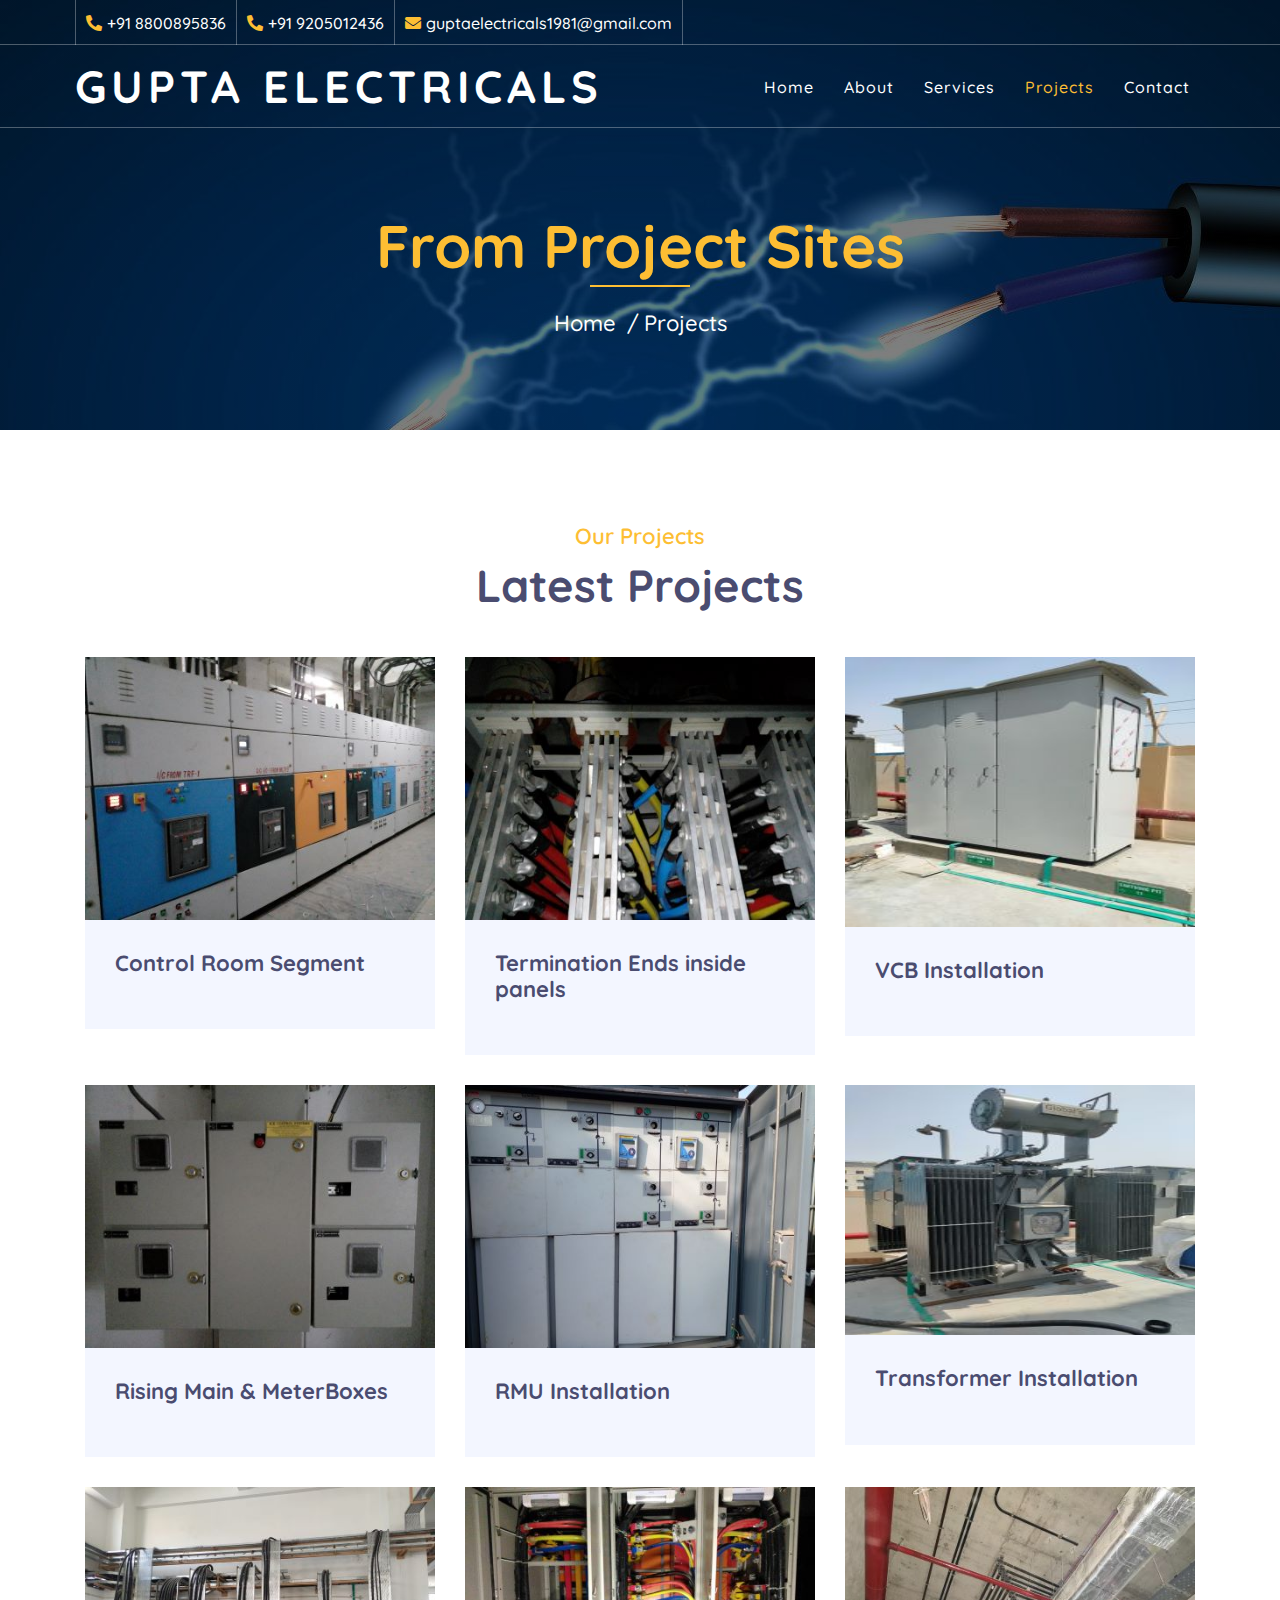
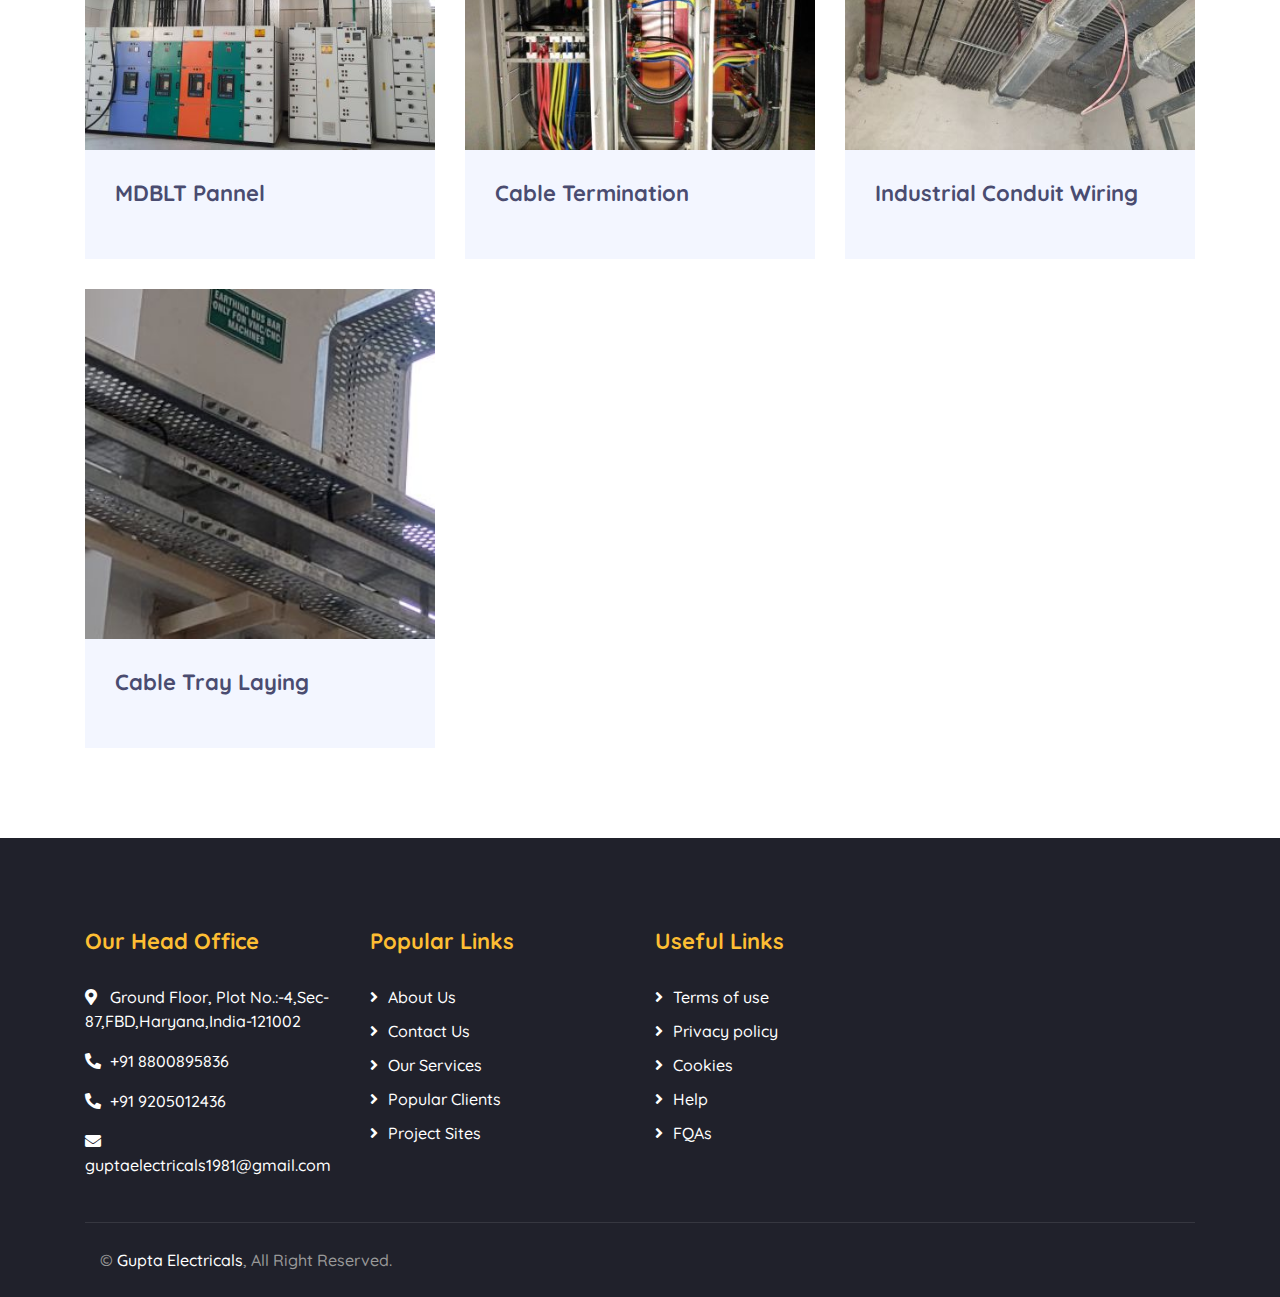
==== commit 07af5267: "project change" ====
--- a/projects.html
+++ b/projects.html
@@ -140,8 +140,8 @@
     <div class="blog">
       <div class="container">
         <div class="section-header text-center">
-          <p>Our Blog</p>
-          <h2>Latest news & articles directly from our blog</h2>
+          <p>Our Projects</p>
+          <h2>Latest Projects</h2>
         </div>
         <div class="row">
           <div class="col-lg-4">
